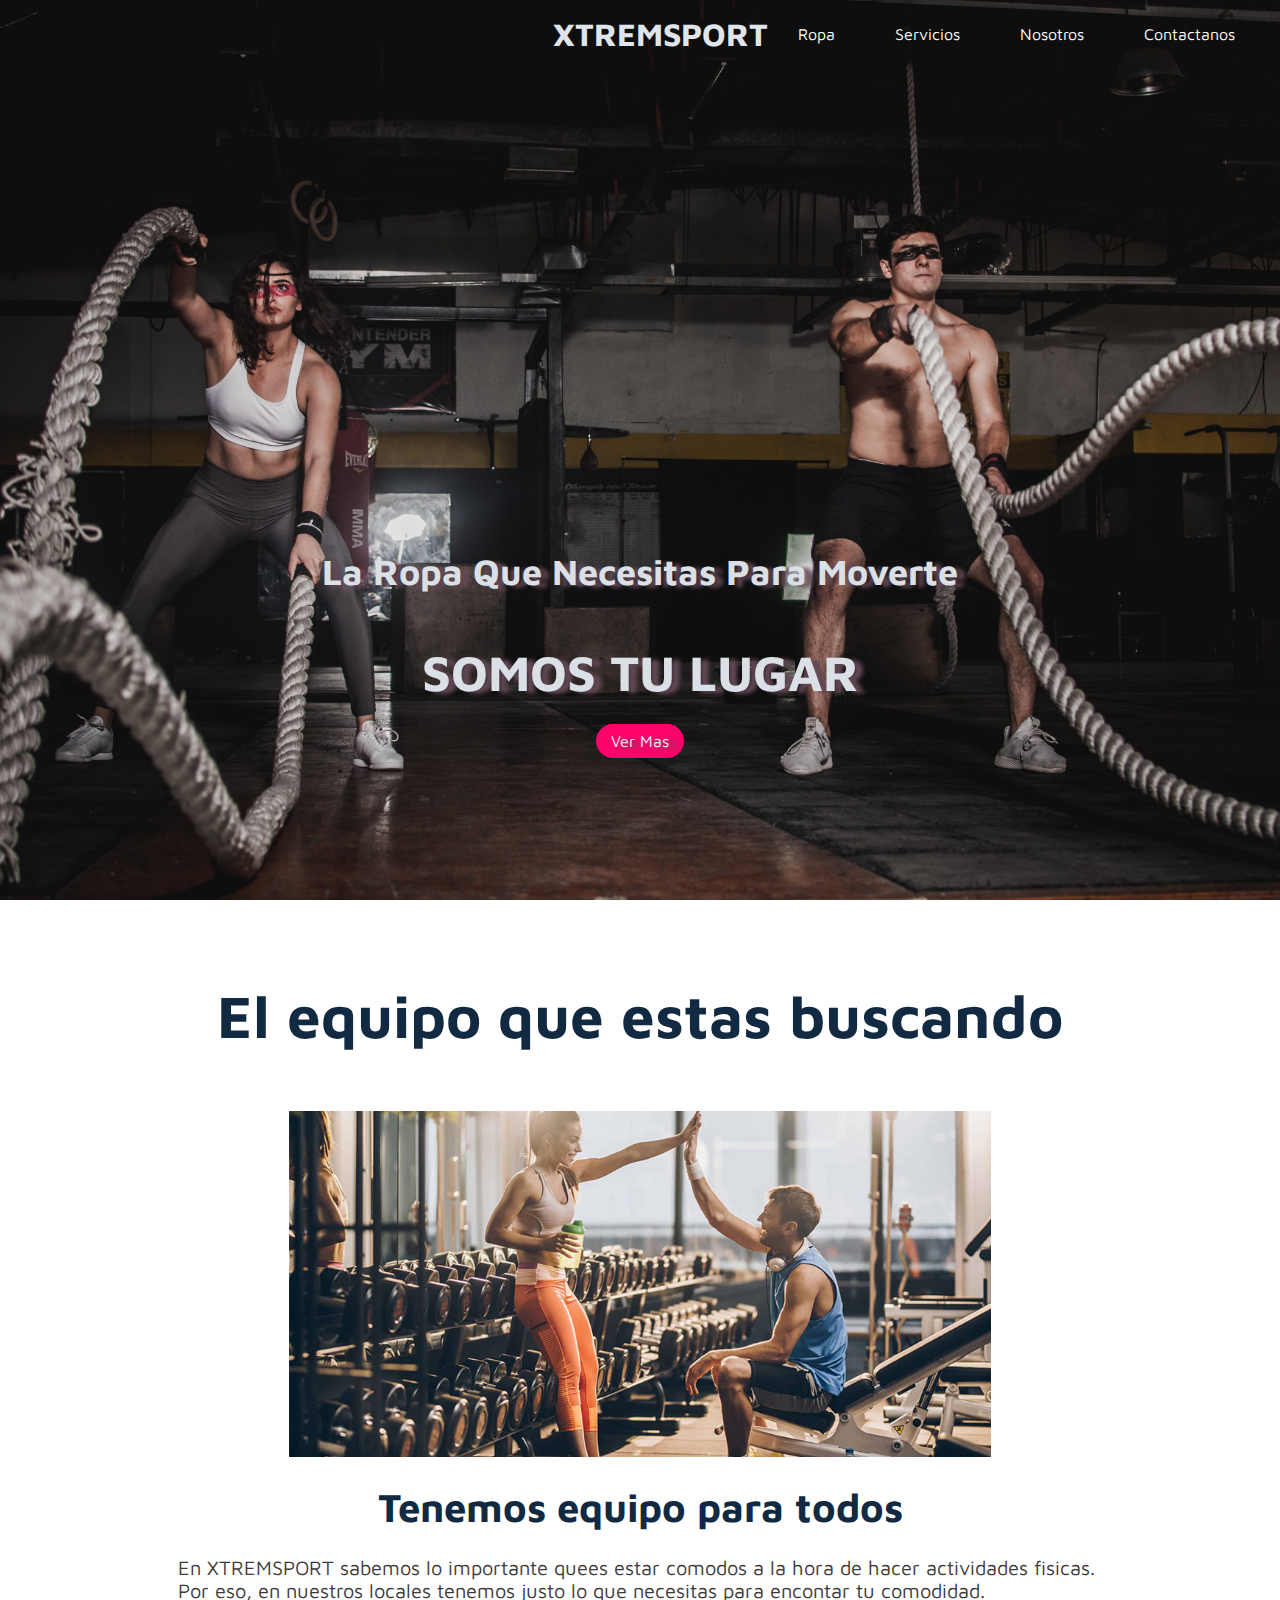
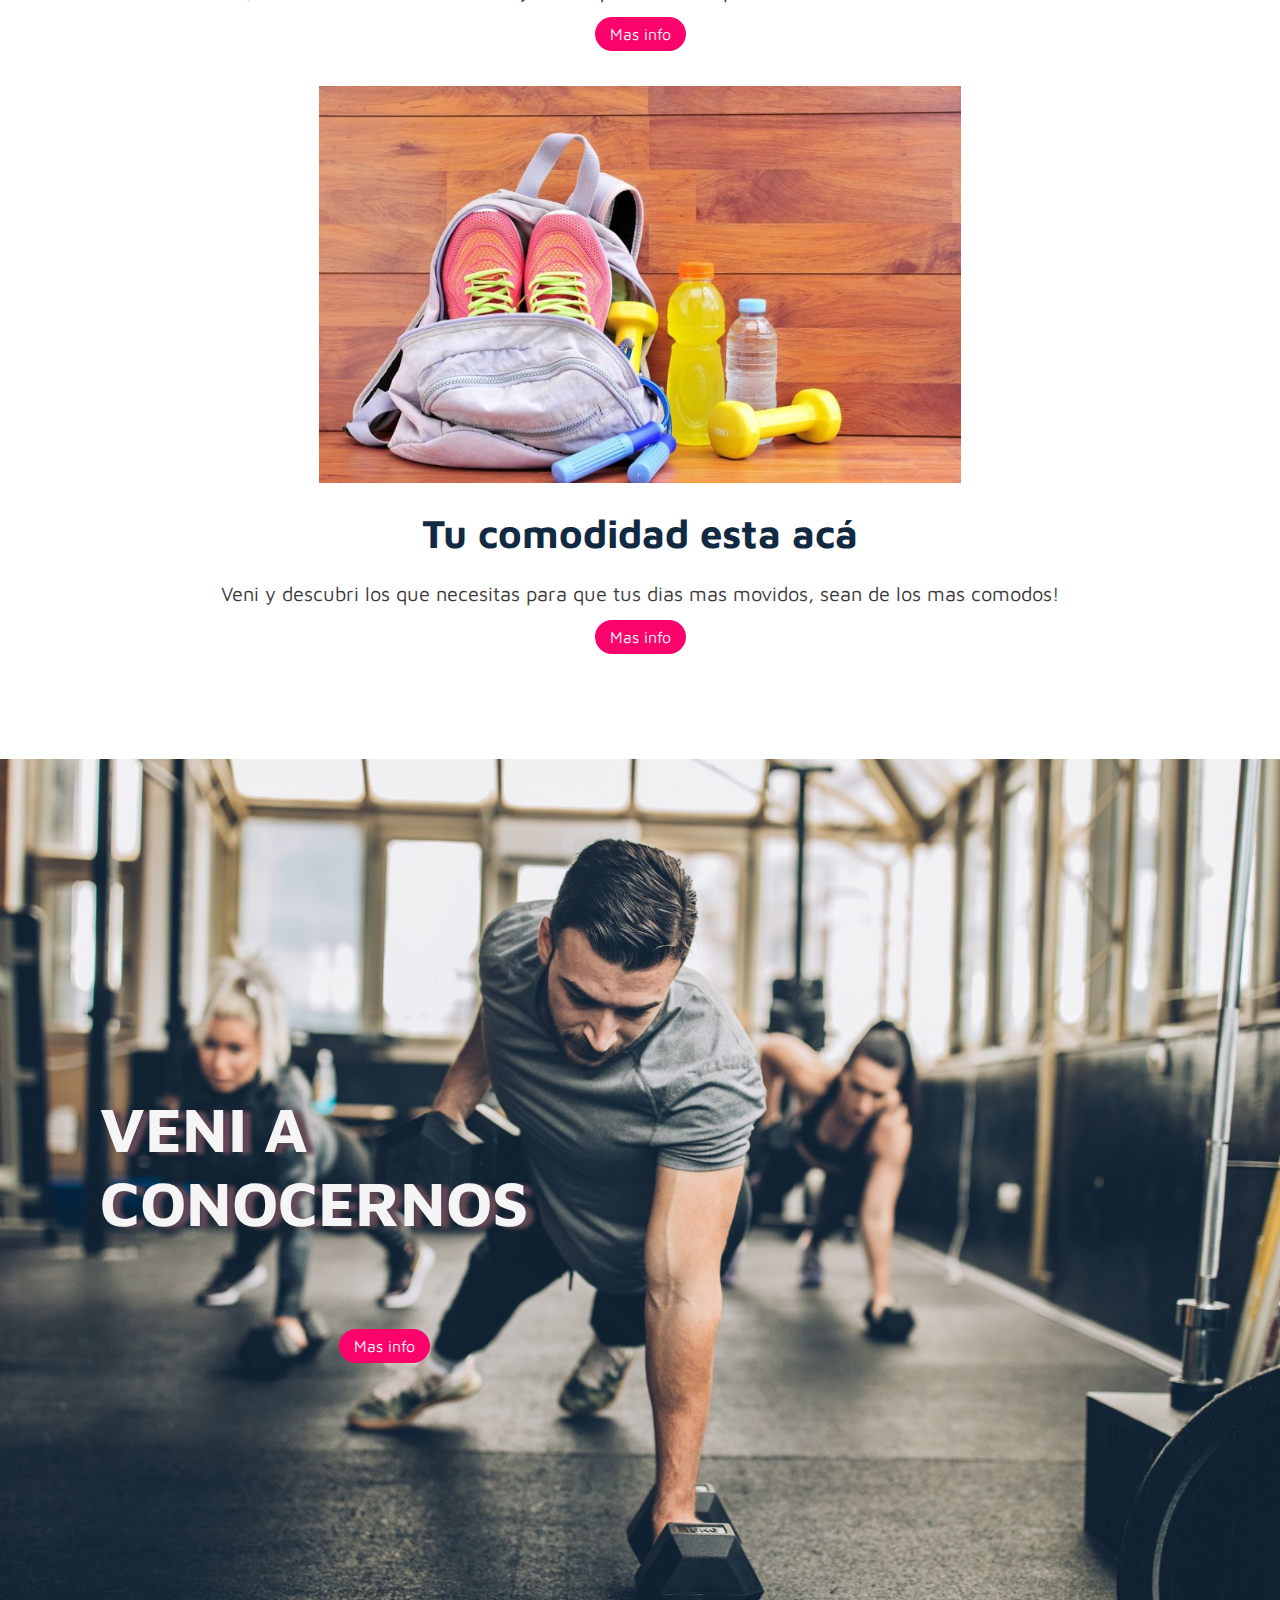
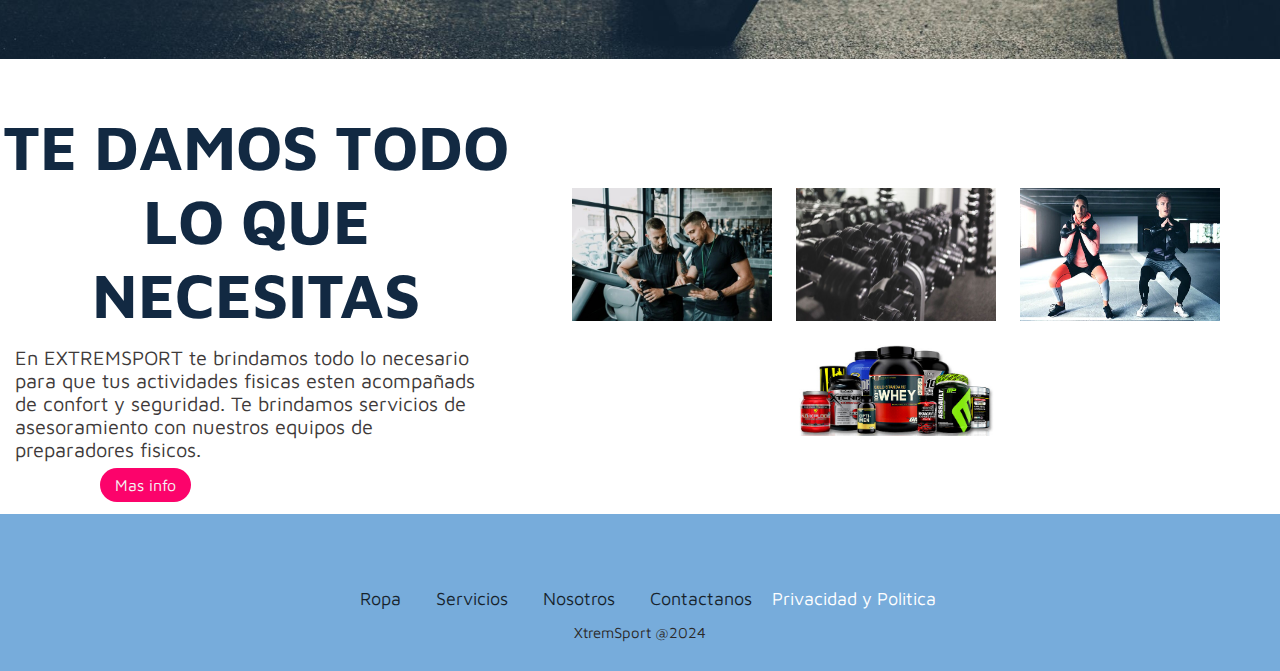
==== index.html @ c5b82bc1 "cambios de rutas" ====
<!DOCTYPE html>
<html lang="en">
<head>
    <meta charset="UTF-8">
    <meta name="viewport" content="width=device-width, initial-scale=1.0">
    <title>Pagina Pre-entrega</title>
    <link rel="preconnect" href="https://fonts.googleapis.com">
    <link rel="preconnect" href="https://fonts.gstatic.com" crossorigin>
    <link href="https://fonts.googleapis.com/css2?family=Bebas+Neue&family=Maven+Pro&family=Montserrat:wght@500&family=Prompt:ital@1&display=swap" rel="stylesheet">
    <link rel="stylesheet" href="https://cdnjs.cloudflare.com/ajax/libs/font-awesome/6.5.1/css/all.min.css" integrity="sha512-DTOQO9RWCH3ppGqcWaEA1BIZOC6xxalwEsw9c2QQeAIftl+Vegovlnee1c9QX4TctnWMn13TZye+giMm8e2LwA==" crossorigin="anonymous" referrerpolicy="no-referrer" />
    <link href="https://cdn.jsdelivr.net/npm/bootstrap@5.3.2/dist/css/bootstrap.min.css" rel="stylesheet" integrity="sha384-T3c6CoIi6uLrA9TneNEoa7RxnatzjcDSCmG1MXxSR1GAsXEV/Dwwykc2MPK8M2HN" crossorigin="anonymous">
    <link rel="stylesheet" href="../css/style.css">
</head>
    <body>
        <!--Navbar-->
        <nav class="navbar">
            <h1 class="logo">XTREMSPORT</h1>
            <ul class="nav-links">
                <li><a href="./pages/ropa.html">Ropa</a></li>
                <li><a href="./pages/servicios.html">Servicios</a></li>
                <li><a href="./pages/nosotros.html">Nosotros</a></li>
                <li><a href="./pages/contacto.html">Contactanos</a></li>
            </ul>
        </nav>
        <header>
            <div class="header-container">
                <h2>La Ropa Que Necesitas Para Moverte</h2>
                <h1>SOMOS TU LUGAR</h1>
                <a href="./pages/ropa.html" class="btn">Ver Mas</a>
            </div>
        </header>

        <!--Main-->
        <main class="main">
            <div class="tittle">
                <h1>El equipo que estas buscando</h1>
            </div>
            <div class="fila">
             <div class="col">
                <img src="../img/imagen 01.jpg" alt="">
                <h4>Tenemos equipo para todos</h4>
                <p>En XTREMSPORT sabemos lo importante quees estar comodos a la hora de hacer actividades fisicas. Por eso, en nuestros locales tenemos justo lo que necesitas para encontar tu comodidad.</p>
                <a href="./pages/ropa.html" class="btn">Mas info</a>
             </div>
             <div class="col">
                <img src="../img/imagen 02.jpg" alt="">
                <h4>Tu comodidad esta acá</h4>
                <p>Veni y descubri los que necesitas para que tus dias mas movidos, sean de los mas comodos!</p>
                <a href="./pages/ropa.html" class="btn">Mas info</a>
            </div>      
            </div>
        </main>
        <!--fin de Main-->
        
        <!--sections-->
        <section class="section-uno">
           <div class="section-content">
            <h1>VENI A CONOCERNOS</h1>
            <a href="./nosotros.html" class="btn">Mas info</a>
           </div>
        </section>

        <section class="section-dos">
            <div class="fila">
                <div class="content-col">
                    <h1>TE DAMOS TODO LO QUE NECESITAS</h1>
                    <p>En EXTREMSPORT te brindamos todo lo necesario para que tus actividades fisicas esten acompañads de confort y seguridad. Te brindamos servicios de asesoramiento con nuestros equipos de preparadores fisicos. </p>
                    <a href="./pages/ropa.html" class="btn">Mas info</a>
                </div>
                <div class="image-col">
                    <div class="image-galeria">
                        <img src="../img/imagen 03.jpg" alt="">
                        <img src="../img/imagen 04.jpg" alt="">
                        <img src="../img/imagen 05.jpg" alt="">
                        <img src="../img/imagen 06.jpg" alt="">
                    </div>
                </div>
            </div>
        </section>
        <!--fin de sections-->
    </body>

    <footer class="footer">
        <div class="social">
            <a href="#"><i class="fab fa-instagram"></i></a>
            <a href="#"><i class="fab fa-facebook f"></i></a>
            <a href="#"><i class="fab fa-twitter"></i></a>
            <a href="#"><i class="fab fa-tiktok"></i></a>
        </div>
        <ul class="list">
            <li><a href="./pages/ropa.html">Ropa</a></li>
            <li><a href="./pages/servicios.html">Servicios</a></li>
            <li><a href="./pages/nosotros.html">Nosotros</a></li>
            <li><a href="./pages/contacto.html">Contactanos</a></li>
            <a href="#">Privacidad y Politica</a>
            <p class="copyright">XtremSport @2024</p>
        </ul>
    </footer>
</html>
---- css/style.css ----
@import url('https://fonts.googleapis.com/css2?family=Bebas+Neue&family=Maven+Pro&family=Montserrat:wght@500&family=Prompt:ital@1&display=swap');

*{
    margin: 0;
    padding: 0;
    box-sizing: border-box;
    font-family: 'Maven Pro', sans-serif;
}

a{
    text-decoration: none;
    color: white;

}
a:hover{
    color: rgb(208, 9, 132);
    transition: 1s;
}

ul{
    list-style: none;
}

body, html{
    overflow-x: hidden;
}

/*NAVBAR*/
.navbar{
    position: absolute;
    top: 0;
    left: 0;
    display: flex;
    flex-wrap: nowrap;
    justify-content: flex-end;
    width: 100%;
    padding: 15px;
    color: rgb(223, 229, 235);
}

.nav-links{
    display: flex;
    align-items: center;
}

.nav-links li{
    margin: 0 30px;
}


header{
    width: 100%;
    height: 100vh;
    background-image: url(../img/Banner-5.jpg);
    background-position: bottom;
    background-size:cover;
    display: flex;
    align-items: flex-end;
    justify-content: center;
}

.header-container{
    margin-bottom: 150px;
    color: rgb(219, 224, 231);
    text-align: center;
    text-shadow: #624855 8px 2px 4px;
}

.header-container h2{
    font-size: 4vmin;
}

.header-container h1{
    font-size: 50px;
    margin-top: 50px;
    margin-bottom: 30px;
}

.btn{
    padding: 8px 15px;
    background: #fc036b;
    border-radius: 30px;
    color: whitesmoke;
}

.menu-btn{
    position: absolute;
    top: 30px;
    right: 30px;
    width: 40px;
    cursor: pointer;
}


/*Main*/
main{
    width: 80%;
    margin: 80px auto;
}

.main .fila{
    display: flex;
    flex-direction: column;
}

.tittle{
    text-align: center;
    font-size: 30px;
    color: rgb(18, 41, 66);
}

.fila{
    display: flex;
    flex-wrap: wrap;
    align-items: center;
    width: 100%;
    justify-content: space-around;
    margin-top: 50px;
}

.fila .col{
    display: flex;
    flex-direction: column;
    align-items: center;
    padding: 10px;
}

h4{
    font-size: 40px;
    color: rgb(18, 41, 66);
    margin: 26px auto;
}

p{
    font-size: 20px;
    color: rgb(62, 58, 58);
    padding: 0px 40px;
}

.fila .col img{
    width: 70%;
}

/*1er section*/
.section-uno{
    width: 100%;
    height: 100vh;
    background-image: url(../img/Banner-1.jpg);
    background-position: center;
    background-size: cover;
    background-repeat: no-repeat;
    display: flex;
    align-items: center;
}

.section-uno h1{
    font-size: 7vmin;
    margin: 50px;
}

.section-content{
    width: 60%;
    padding: 50px;
    left: -100px;
    color: whitesmoke;
    display: flex;
    align-items: center;
    flex-direction:column;
}

.section-uno h1{
    font-size: 7vmin;
    margin: 50px;
    text-shadow: #624855 8px 2px 4px;
}

.section-uno p{
    color: rgb(221, 221, 221);
}

.section-uno .btn{
    margin-top: 40px;
}


/*2do section*/
.content-col{
    width: 40%;
    margin-bottom: 20px;
}

.image-col{
    width: 60%;
}

.section-dos .image-galeria{
    display: flex;
    flex-wrap: wrap;
    width: 100%;
    justify-content: center;
}

.image-galeria img{
    max-width: 200px;
    margin: 12px;
}

.content-col h1{
    font-size: 7vmin;
    text-align: center;
    color: rgb(18, 41, 66);
}

.content-col p{
    padding: 0;
    margin: 15px;
}

.content-col .btn{
    margin-left: 100px;
}

/*footer*/
.footer{
    padding: 20px ;
    background-color: rgb(119, 172, 219);
}

.footer .social{
    text-align: center;
    padding-bottom: 25px;
    color: #4b4c4d;
}
.footer .social a{
    font-size: 25px;
    color: inherit;
    width: 40px;
    height: 40px;
    text-align: center;
    margin: 25px;
}

.footer .social a:hover{
    opacity: 0.9;
    color: white;
}

.footer ul{
    margin-top: 0;
    padding: 0;
    list-style: none;
    font-size: 18px;
    margin-bottom: 10px;
    text-align: center;
}

.footer ul li a{
    color: inherit;
    text-decoration: none;
    opacity: 0.8;
}

.footer ul li{
    display: inline-block;
    padding: 0 15px;
}

.footer ul li a:hover{
    opacity: 1;
}

.footer .copyright{
    margin-top: 15px;
    text-align: center;
    font-size: 15px;
    color: #2a2828;
}

/*--ropa.html--*/
.fila-card{
    display: grid;
    justify-items: center;
}

.fila-card img{
    display: flex;
    width: 60%;
    justify-content: center;
    padding: 20px;
}

.fila-card h4{
    text-align: center;
}

.section-card p{
    padding: 15px;
    text-align: center;
}

.btn{
    margin: 15px;
}

/*section ropa*/
.section-card{
    display: flex;
    margin: 100px;
    align-items: center;  
    flex-direction: column;  
}
/*fin de hoja Ropa*/

/*contacto.html*/

.container-info{
    width: 100%;
    max-width: 1100px;
    margin: auto;
    display: grid;
    grid-template-columns: repeat(2,1fr);
    gap: 50px;
    margin-top: 100px;
    text-align: center;
    /*background-color: #484872;*/
}

.container-info h2{
    margin-bottom: 15px;
    font-size: 35px;
}

.container-info p{
    font-size: 17px;
    margin-bottom: 30px;
    color:black;
}

.container-info a{
    display: flex;
    justify-content: center;
    align-items: center;
    color: black;
    font-weight: 600;
    
}

.container-info a i{
margin-right: 10px;
}

.container-info form .campo, textarea{
    width: 100%;
    padding: 15px 10px;
    font-size: 15px;
    border: 1px solid #212020;
    margin-bottom: 20px;
    border-radius: 5px;
    outline: 0px;
}

.mapa iframe{
    width:100%;
    height:100%;
    padding-top: 15px;
    padding-bottom: 15px;
}
/*Fin de hoja de contacto*/


/*--servicios.html--*/

.section-de-cards{
    background-image: url(../img/banner-3.jpg);
    background-size:auto;
    margin: 50px 10px;
}

.titulo{
    text-align: center;
    padding-top: 50px;
    font-size: 45px;
}

.servicios{
    margin: 15%;
    display: flex;
    justify-content: space-between;
    align-items: center;
    margin: 70px; 
    text-align: center;
}

.card{
    width: 100%;
    display: flex;
    justify-content: space-between;
    align-items: center;
    flex-direction: column;
    margin:20px;
    padding-bottom:25px;
    border-radius: 10px;
    cursor: pointer;
    opacity: 0.8;
}

.card .icon{
    font-size: 35px;
    margin-bottom: 10px;
}

.card h2{
    font-size: 25px;
    margin-bottom: 20px;
}

.card p{
    font-size: 18px;
    margin-bottom: 30px;
    color: #000000;
}
/*Fin de hoja conocenos*/

/*Media Querys*/

@media only screen and (max-width:650px) {
    
    .navbar{
        padding: 0;
    }
    .logo{
        position: absolute;
        top: 20px;
        left: 35%;
    }
    .nav-links{
        flex-direction: column;
        width: 100%;
        height: 100vh;
        justify-content: center;
        background: #484872;
        border-radius: 0 0 120px 0;
    }

    .nav-links li{
        margin: 30px auto;
    }

    /*main*/
    .row{
        flex-direction: column;
    }

    .row .col{
        margin: 20px auto;
    }

    .col img{
        max-width: 90%;
    }

    /*section*/
    .explore-content{
        width: 100%;
    }

    .tours .col{
        width: 100%;
    }

    .image-galery{
        justify-content: center;
        align-items: center;
    }

    .image-galery img{
        width: 100%;
    }

    .footer{
        padding: 15px;
    }

      /*Hoja de Ropa*/

      .section-card{
        flex-direction: column;
      }

      /*Hoja de contacto*/

      /*Hoja de servicios*/
      .servicios{
        display: flex;
        flex-direction: column;
      }

  }
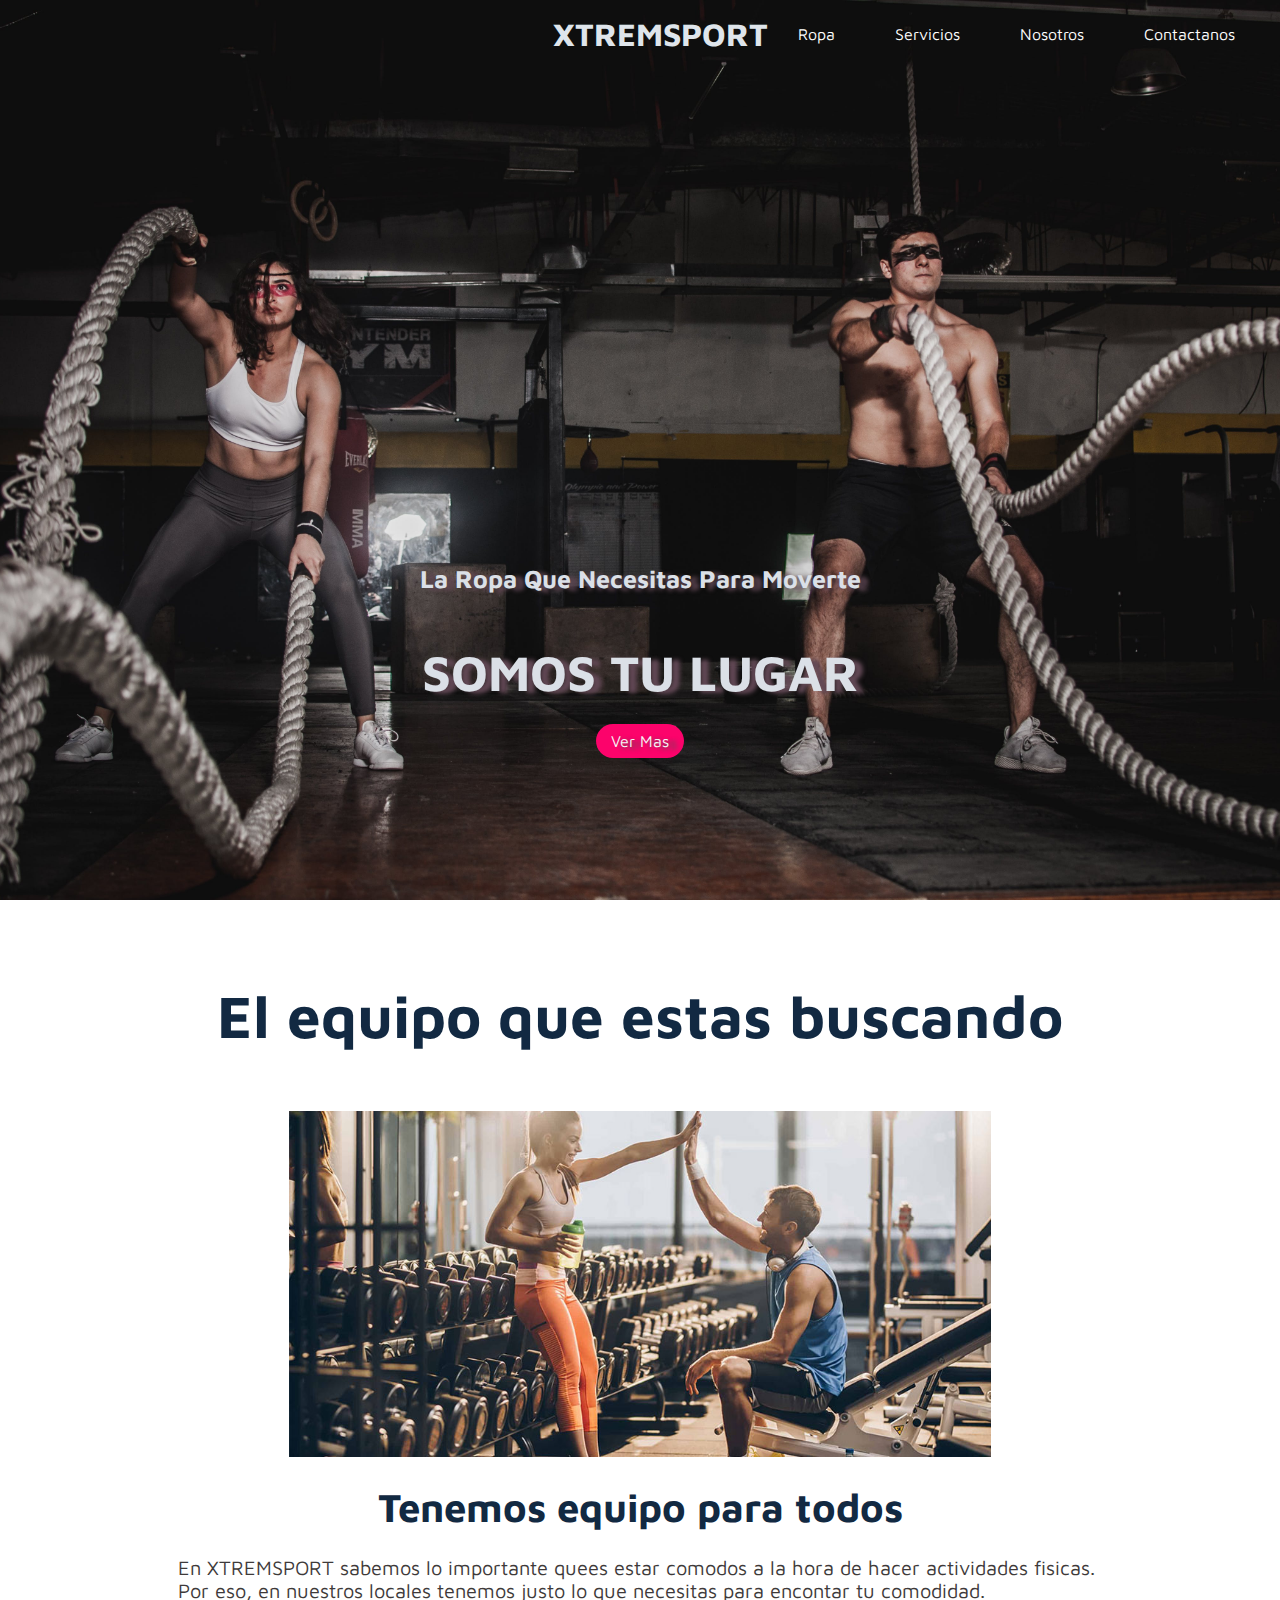
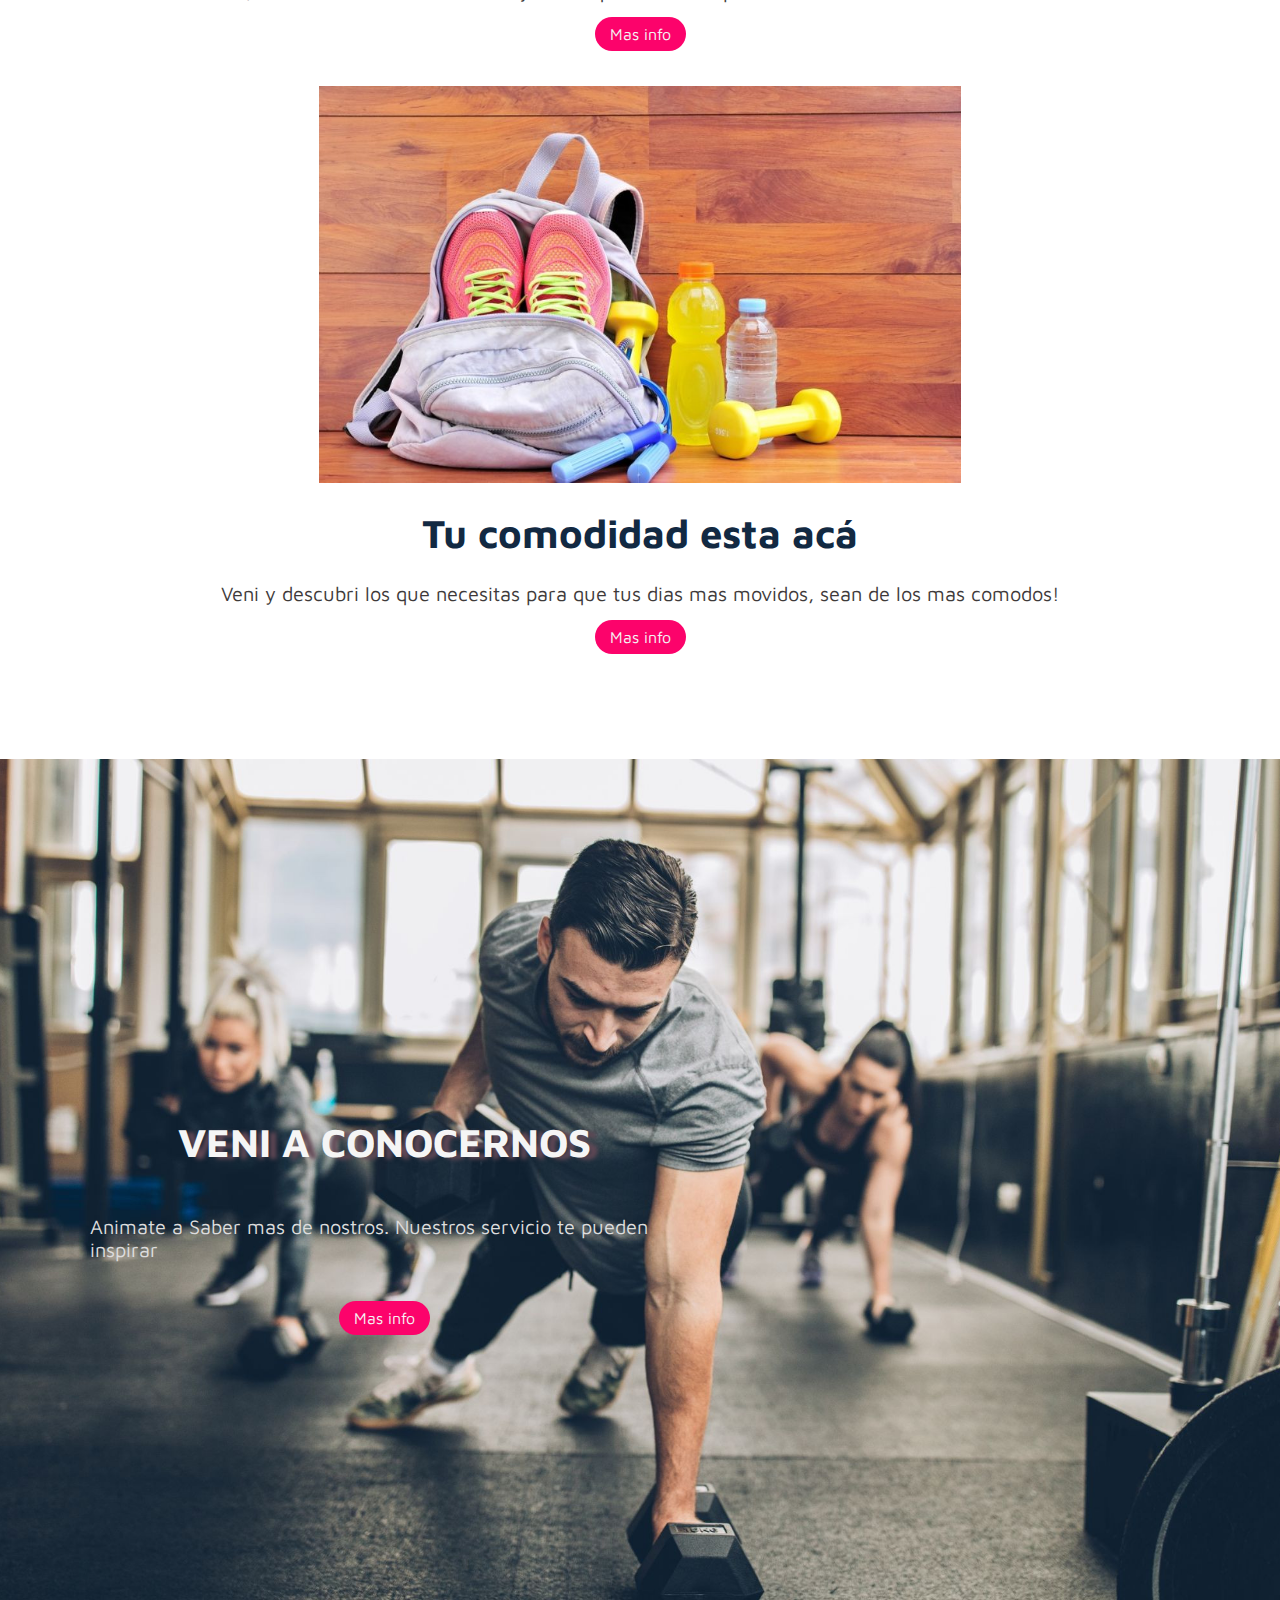
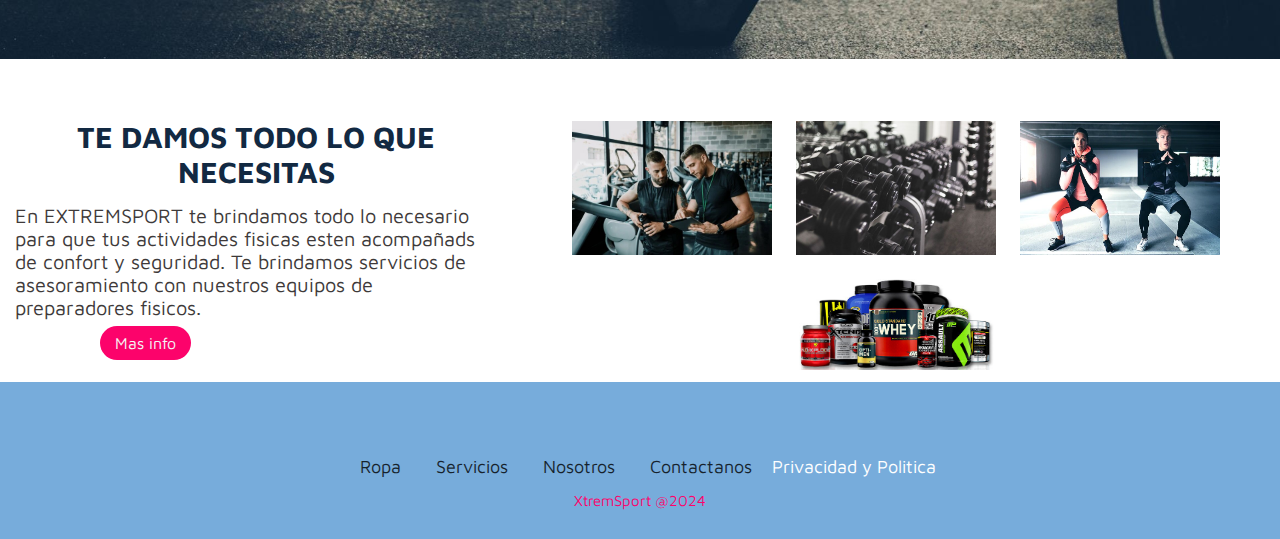
==== commit 7f8f2bed: "aplicacion de sass" ====
--- a/index.html
+++ b/index.html
@@ -10,6 +10,7 @@
     <link rel="stylesheet" href="https://cdnjs.cloudflare.com/ajax/libs/font-awesome/6.5.1/css/all.min.css" integrity="sha512-DTOQO9RWCH3ppGqcWaEA1BIZOC6xxalwEsw9c2QQeAIftl+Vegovlnee1c9QX4TctnWMn13TZye+giMm8e2LwA==" crossorigin="anonymous" referrerpolicy="no-referrer" />
     <link href="https://cdn.jsdelivr.net/npm/bootstrap@5.3.2/dist/css/bootstrap.min.css" rel="stylesheet" integrity="sha384-T3c6CoIi6uLrA9TneNEoa7RxnatzjcDSCmG1MXxSR1GAsXEV/Dwwykc2MPK8M2HN" crossorigin="anonymous">
     <link rel="stylesheet" href="../css/style.css">
+    <link rel="stylesheet" href="./sass/estilos.scss">
 </head>
     <body>
         <!--Navbar-->
@@ -56,6 +57,7 @@
         <section class="section-uno">
            <div class="section-content">
             <h1>VENI A CONOCERNOS</h1>
+            <p>Animate a Saber mas de nostros. Nuestros servicio te pueden inspirar</p>
             <a href="./nosotros.html" class="btn">Mas info</a>
            </div>
         </section>
--- a/css/style.css
+++ b/css/style.css
@@ -47,6 +47,10 @@
     margin: 0 30px;
 }
 
+.logo{
+    display: block;
+}
+
 
 header{
     width: 100%;
@@ -67,7 +71,7 @@
 }
 
 .header-container h2{
-    font-size: 4vmin;
+    font-size: 25px;
 }
 
 .header-container h1{
@@ -83,13 +87,6 @@
     color: whitesmoke;
 }
 
-.menu-btn{
-    position: absolute;
-    top: 30px;
-    right: 30px;
-    width: 40px;
-    cursor: pointer;
-}
 
 
 /*Main*/
@@ -153,15 +150,9 @@
     align-items: center;
 }
 
-.section-uno h1{
-    font-size: 7vmin;
-    margin: 50px;
-}
-
 .section-content{
     width: 60%;
     padding: 50px;
-    left: -100px;
     color: whitesmoke;
     display: flex;
     align-items: center;
@@ -169,7 +160,8 @@
 }
 
 .section-uno h1{
-    font-size: 7vmin;
+    font-size: 40px;
+    text-align: center;
     margin: 50px;
     text-shadow: #624855 8px 2px 4px;
 }
@@ -184,6 +176,7 @@
 
 
 /*2do section*/
+
 .content-col{
     width: 40%;
     margin-bottom: 20px;
@@ -206,7 +199,7 @@
 }
 
 .content-col h1{
-    font-size: 7vmin;
+    font-size: 30px;
     text-align: center;
     color: rgb(18, 41, 66);
 }
@@ -273,7 +266,7 @@
     margin-top: 15px;
     text-align: center;
     font-size: 15px;
-    color: #2a2828;
+    color:#fc036b;
 }
 
 /*--ropa.html--*/
@@ -423,7 +416,7 @@
 
 /*Media Querys*/
 
-@media only screen and (max-width:650px) {
+@media only screen and (max-width:0px) {
     
     .navbar{
         padding: 0;
